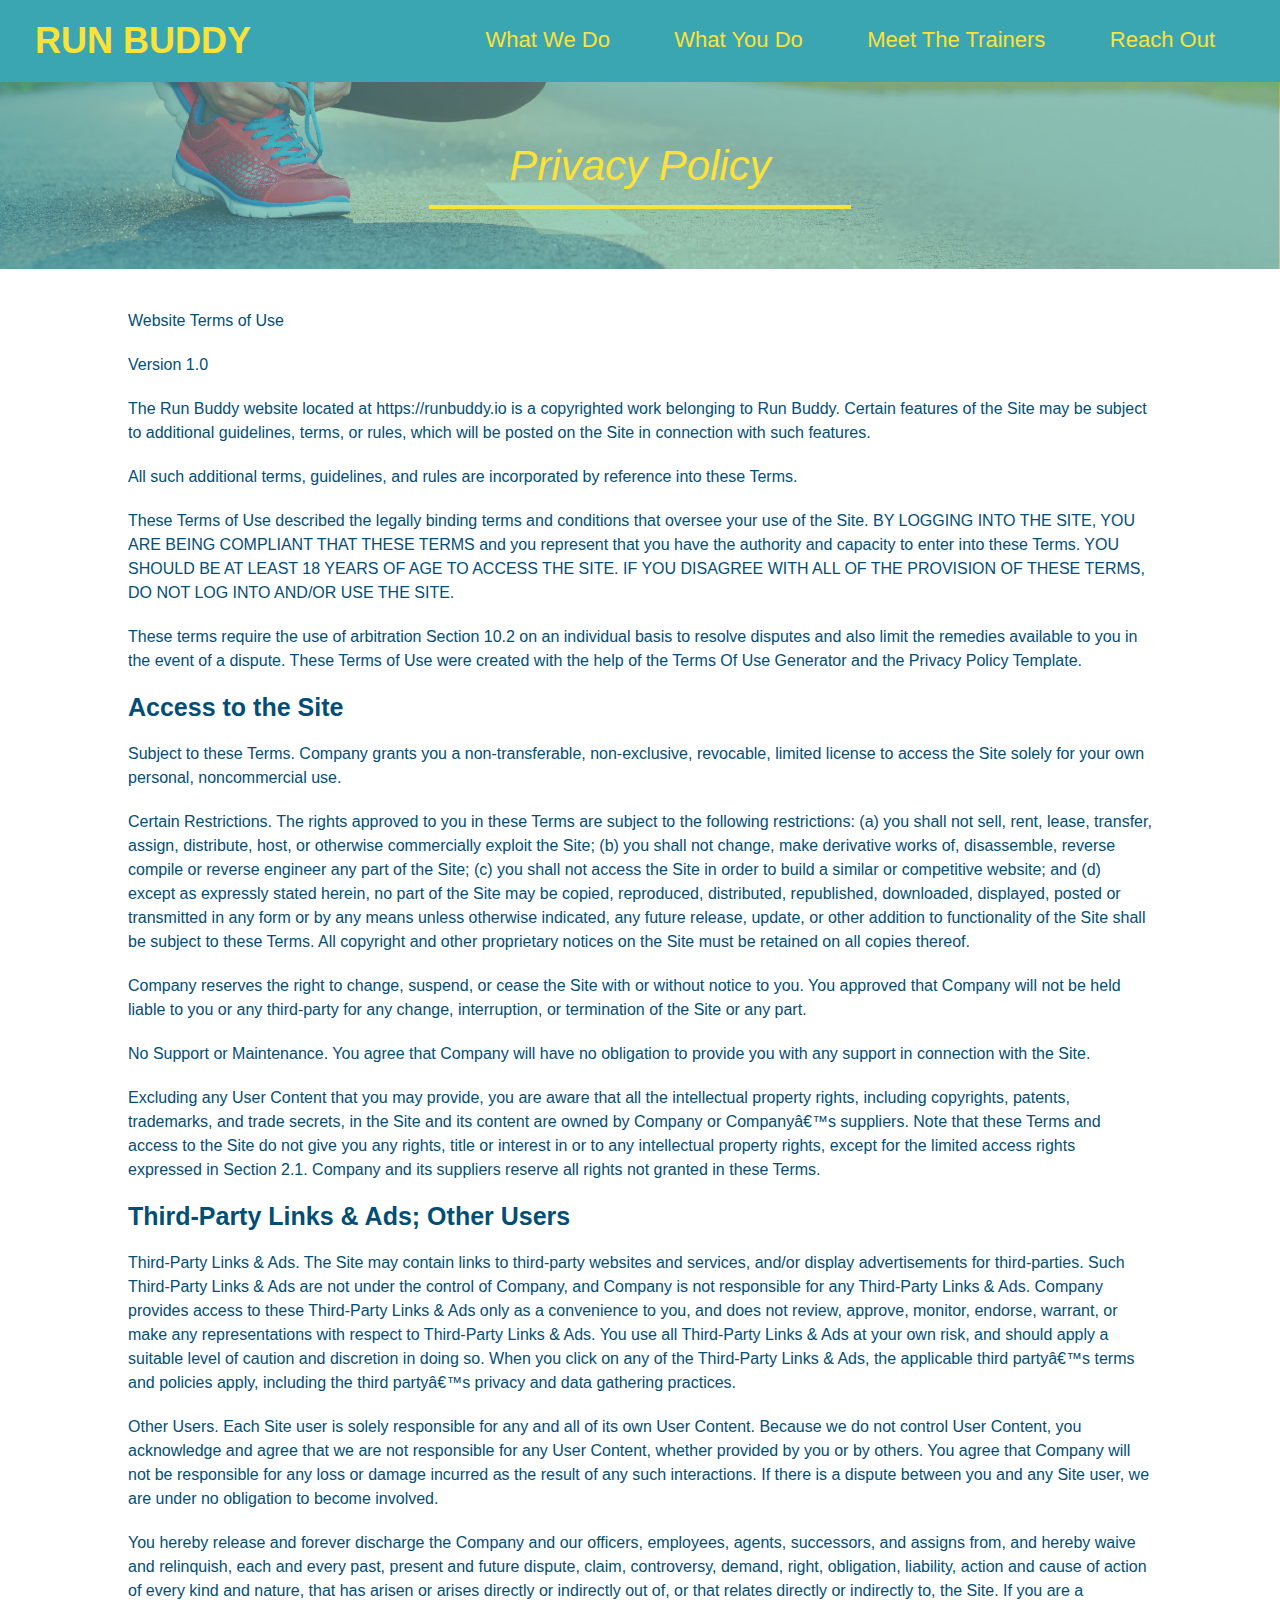
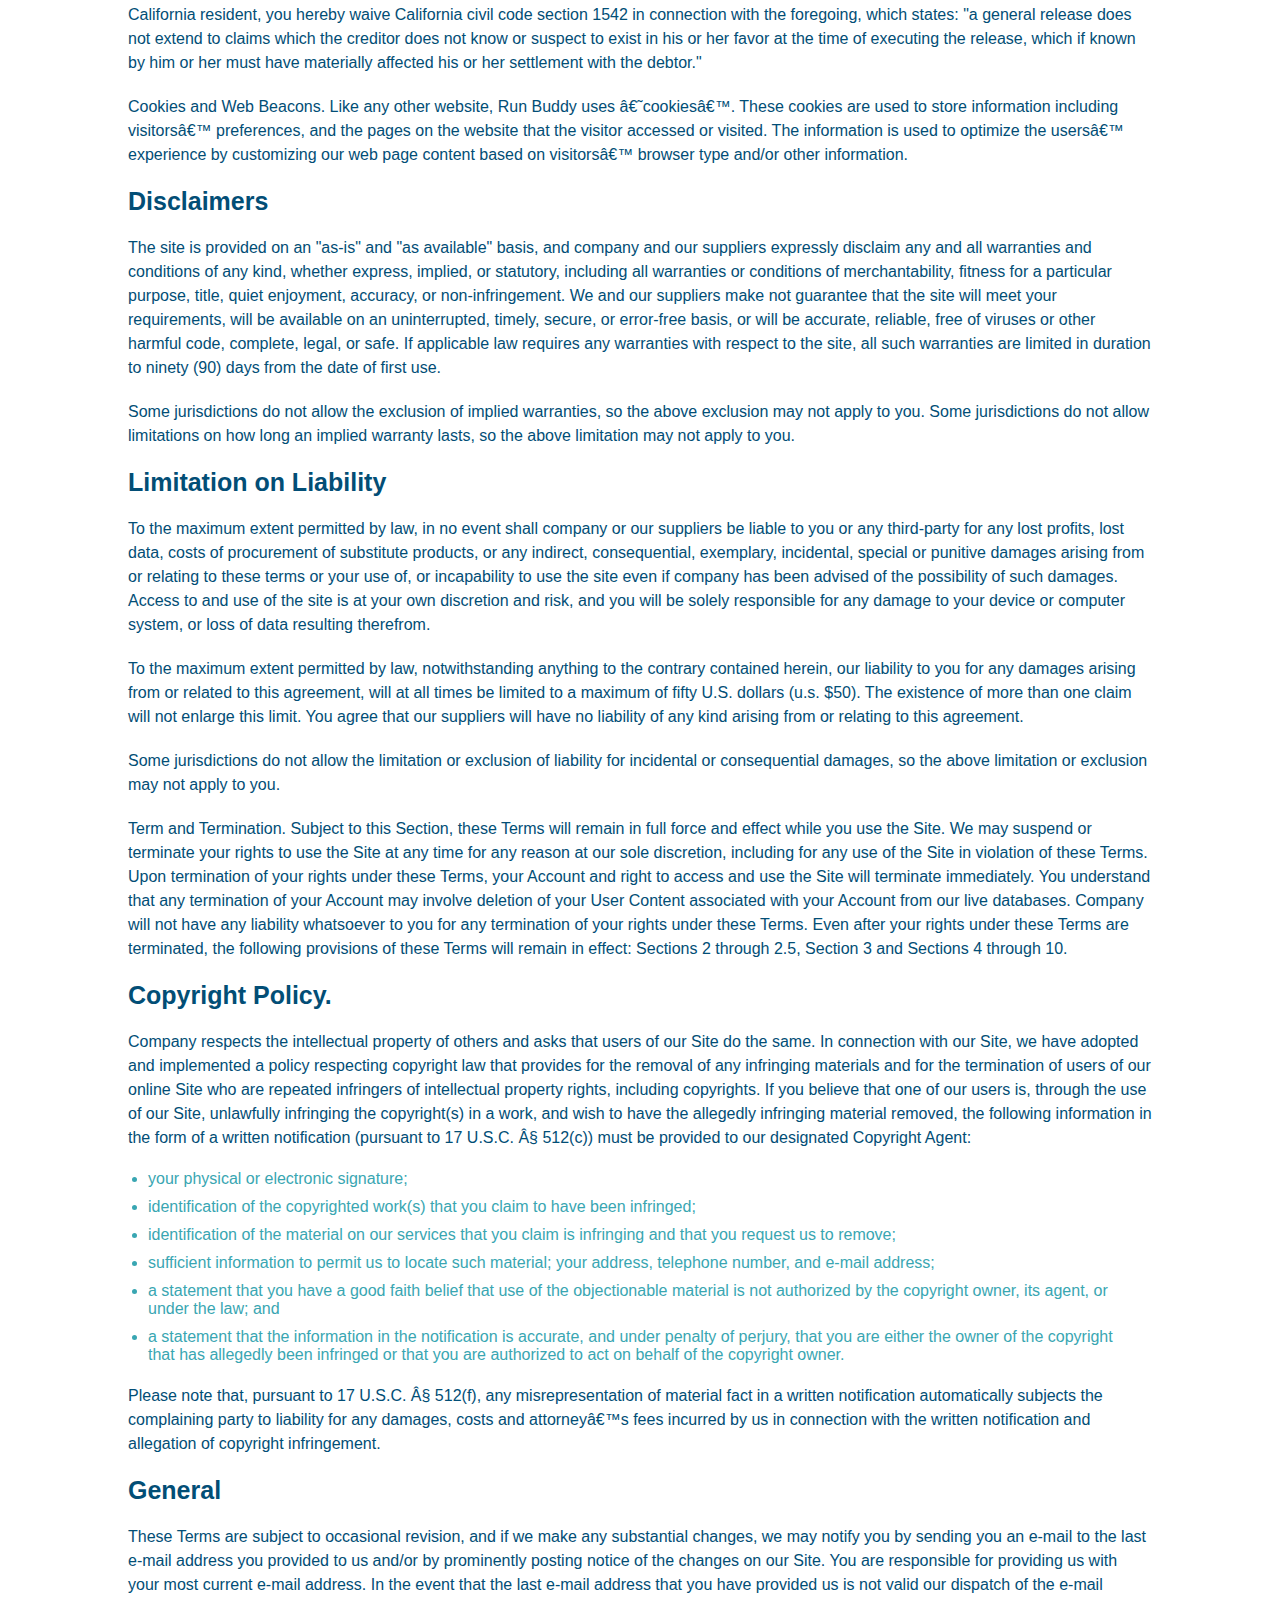
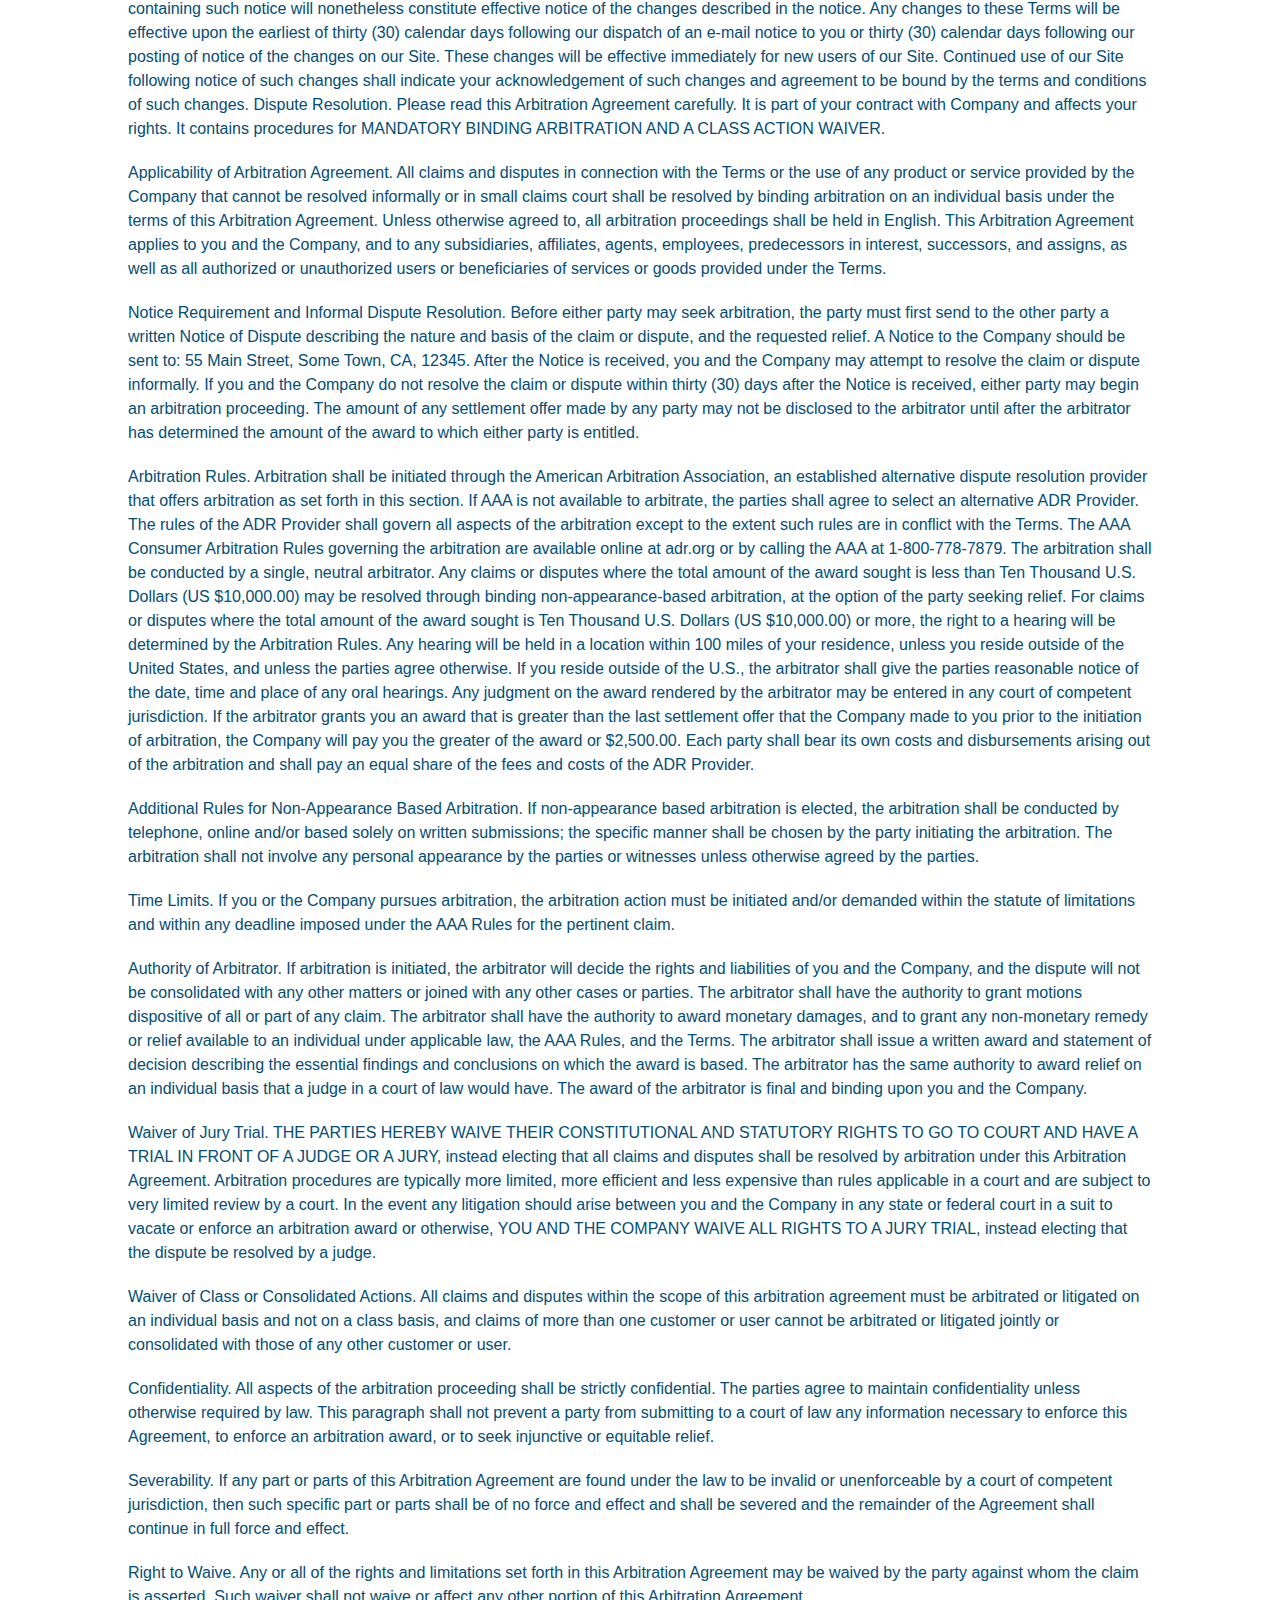
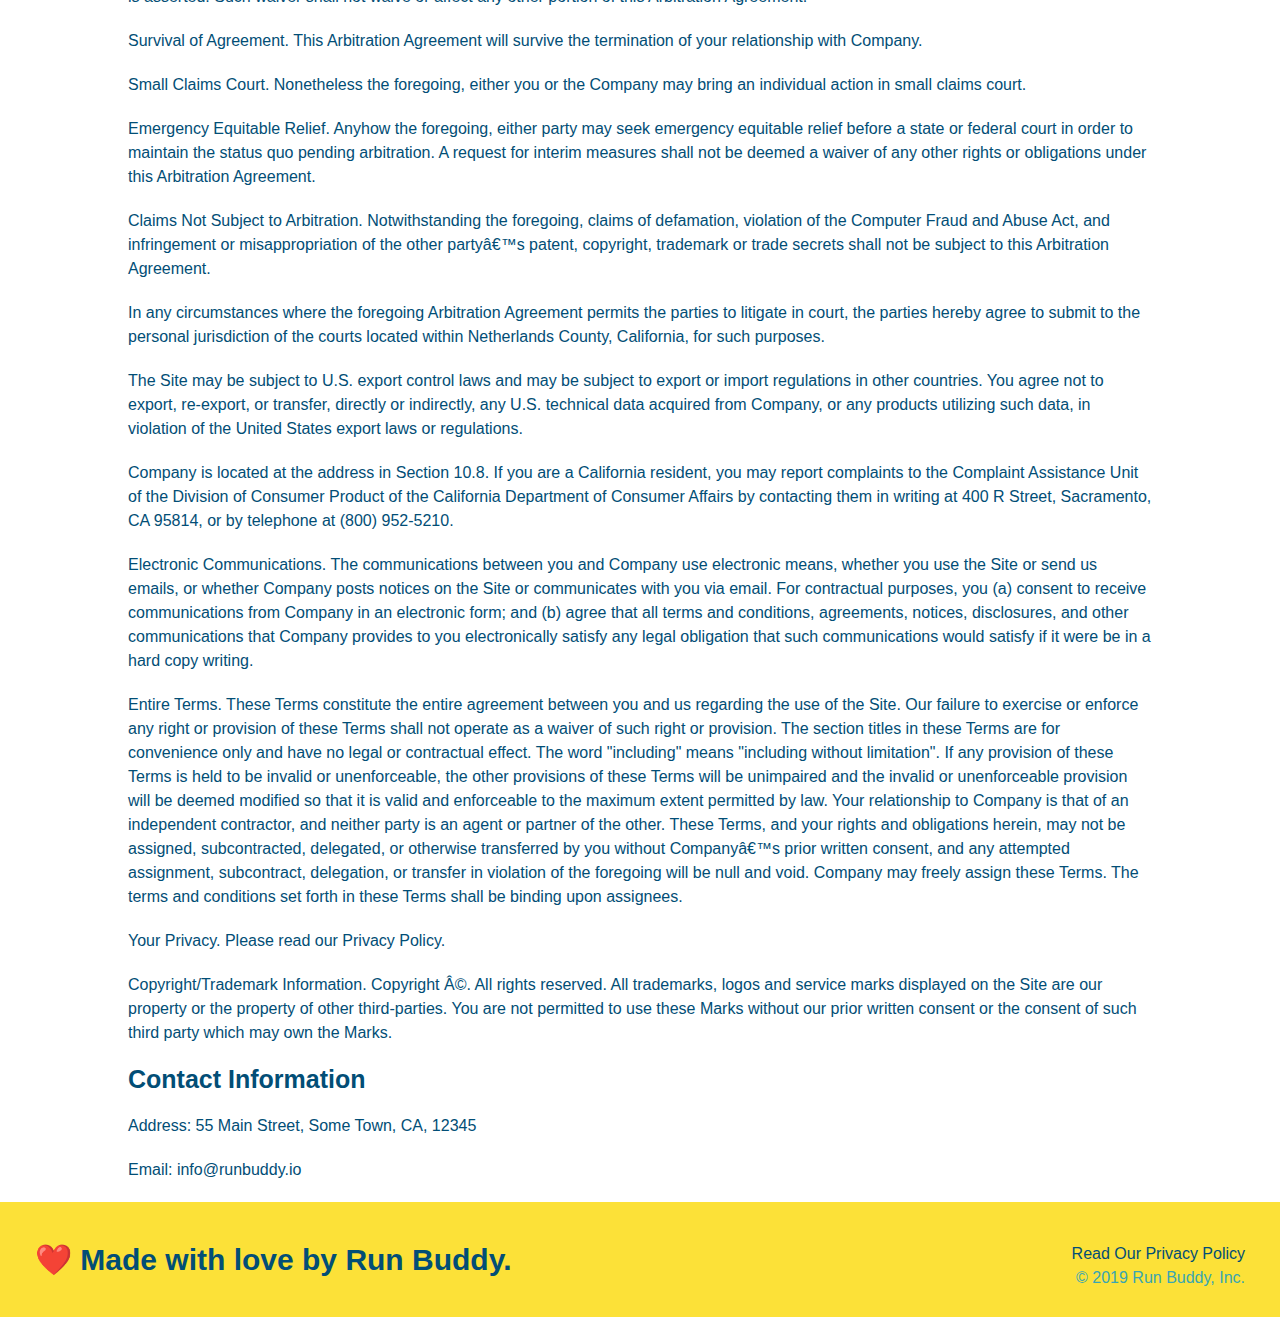
==== privacy-policy.html @ 80a79334 "privacy policy" ====
<html>
    <head>
        <meta charset="UTF-8"/>
        <title>Privacy Policy - Run Buddy</title>
        <link rel="stylesheet" href="./assets/css/style.css"/>
        <link rel="stylesheet" href="./assets/css/secondary-styles.css"/>
    </head>
    <body>
        <header>
            <h1>
                <a href="/">RUN BUDDY</a>
            </h1>
            <nav>
                <!-- unordered list element-->
                <ul>
                    <!-- list item element -->
                    <li>
                        <!-- anchor element -->
                        <a href="./index.html#what-we-do">What We Do</a>
                    </li>
                    <li>
                        <a href="./index.html#what-you-do">What You Do</a>
                    </li>
                    <li>
                        <a href="./index.html#meet-the-trainers">Meet The Trainers</a>
                    </li>
                    <li>
                        <a href="./index.html#reach-out">Reach Out</a>
                    </li>
                </ul>
            </nav>
        </header>
        <section class="hero">
            <h2 class="page-title">
                Privacy Policy
            </h2>
        </section>
        <article class="secondary-content">
              <p>
                Website Terms of Use
              </p>
        
              <p>
                Version 1.0
              </p>
        
              <p>
                The Run Buddy website located at https://runbuddy.io is a copyrighted work belonging to Run Buddy. Certain
                features of the Site may be subject to additional guidelines, terms, or rules, which will be posted on the Site
                in connection with such features.
              </p>
        
              <p>
                All such additional terms, guidelines, and rules are incorporated by reference into these Terms.
              </p>
        
              <p>
                These Terms of Use described the legally binding terms and conditions that oversee your use of the Site. BY
                LOGGING INTO THE SITE, YOU ARE BEING COMPLIANT THAT THESE TERMS and you represent that you have the authority
                and capacity to enter into these Terms. YOU SHOULD BE AT LEAST 18 YEARS OF AGE TO ACCESS THE SITE. IF YOU
                DISAGREE WITH ALL OF THE PROVISION OF THESE TERMS, DO NOT LOG INTO AND/OR USE THE SITE.
              </p>
        
              <p>
                These terms require the use of arbitration Section 10.2 on an individual basis to resolve disputes and also
                limit the remedies available to you in the event of a dispute. These Terms of Use were created with the help of
                the Terms Of Use Generator and the Privacy Policy Template.
              </p>
        
              <h3>
                Access to the Site
              </h3>
        
              <p>
                Subject to these Terms. Company grants you a non-transferable, non-exclusive, revocable, limited license to
                access the Site solely for your own personal, noncommercial use.
              </p>
        
              <p>
                Certain Restrictions. The rights approved to you in these Terms are subject to the following restrictions: (a)
                you shall not sell, rent, lease, transfer, assign, distribute, host, or otherwise commercially exploit the Site;
                (b) you shall not change, make derivative works of, disassemble, reverse compile or reverse engineer any part of
                the Site; (c) you shall not access the Site in order to build a similar or competitive website; and (d) except
                as expressly stated herein, no part of the Site may be copied, reproduced, distributed, republished, downloaded,
                displayed, posted or transmitted in any form or by any means unless otherwise indicated, any future release,
                update, or other addition to functionality of the Site shall be subject to these Terms. All copyright and other
                proprietary notices on the Site must be retained on all copies thereof.
              </p>
        
              <p>
                Company reserves the right to change, suspend, or cease the Site with or without notice to you. You approved
                that Company will not be held liable to you or any third-party for any change, interruption, or termination of
                the Site or any part.
              </p>
        
              <p>
                No Support or Maintenance. You agree that Company will have no obligation to provide you with any support in
                connection with the Site.
              </p>
        
              <p>
                Excluding any User Content that you may provide, you are aware that all the intellectual property rights,
                including copyrights, patents, trademarks, and trade secrets, in the Site and its content are owned by Company
                or Companyâ€™s suppliers. Note that these Terms and access to the Site do not give you any rights, title or
                interest in or to any intellectual property rights, except for the limited access rights expressed in Section
                2.1. Company and its suppliers reserve all rights not granted in these Terms.
              </p>
        
              <h3>
                Third-Party Links & Ads; Other Users
              </h3>
        
              <p>
                Third-Party Links & Ads. The Site may contain links to third-party websites and services, and/or display
                advertisements for third-parties. Such Third-Party Links & Ads are not under the control of Company, and Company
                is not responsible for any Third-Party Links & Ads. Company provides access to these Third-Party Links & Ads
                only as a convenience to you, and does not review, approve, monitor, endorse, warrant, or make any
                representations with respect to Third-Party Links & Ads. You use all Third-Party Links & Ads at your own risk,
                and should apply a suitable level of caution and discretion in doing so. When you click on any of the
                Third-Party Links & Ads, the applicable third partyâ€™s terms and policies apply, including the third partyâ€™s
                privacy and data gathering practices.
              </p>
        
              <p>
                Other Users. Each Site user is solely responsible for any and all of its own User Content. Because we do not
                control User Content, you acknowledge and agree that we are not responsible for any User Content, whether
                provided by you or by others. You agree that Company will not be responsible for any loss or damage incurred as
                the result of any such interactions. If there is a dispute between you and any Site user, we are under no
                obligation to become involved.
              </p>
        
              <p>
                You hereby release and forever discharge the Company and our officers, employees, agents, successors, and
                assigns from, and hereby waive and relinquish, each and every past, present and future dispute, claim,
                controversy, demand, right, obligation, liability, action and cause of action of every kind and nature, that has
                arisen or arises directly or indirectly out of, or that relates directly or indirectly to, the Site. If you are
                a California resident, you hereby waive California civil code section 1542 in connection with the foregoing,
                which states: "a general release does not extend to claims which the creditor does not know or suspect to exist
                in his or her favor at the time of executing the release, which if known by him or her must have materially
                affected his or her settlement with the debtor."
              </p>
        
              <p>
                Cookies and Web Beacons. Like any other website, Run Buddy uses â€˜cookiesâ€™. These cookies are used to store
                information including visitorsâ€™ preferences, and the pages on the website that the visitor accessed or visited.
                The information is used to optimize the usersâ€™ experience by customizing our web page content based on visitorsâ€™
                browser type and/or other information.
              </p>
        
              <h3>
                Disclaimers
              </h3>
        
              <p>
                The site is provided on an "as-is" and "as available" basis, and company and our suppliers expressly disclaim
                any and all warranties and conditions of any kind, whether express, implied, or statutory, including all
                warranties or conditions of merchantability, fitness for a particular purpose, title, quiet enjoyment, accuracy,
                or non-infringement. We and our suppliers make not guarantee that the site will meet your requirements, will be
                available on an uninterrupted, timely, secure, or error-free basis, or will be accurate, reliable, free of
                viruses or other harmful code, complete, legal, or safe. If applicable law requires any warranties with respect
                to the site, all such warranties are limited in duration to ninety (90) days from the date of first use.
              </p>
        
              <p>
                Some jurisdictions do not allow the exclusion of implied warranties, so the above exclusion may not apply to
                you. Some jurisdictions do not allow limitations on how long an implied warranty lasts, so the above limitation
                may not apply to you.
              </p>
        
              <h3>
                Limitation on Liability
              </h3>
        
              <p>
                To the maximum extent permitted by law, in no event shall company or our suppliers be liable to you or any
                third-party for any lost profits, lost data, costs of procurement of substitute products, or any indirect,
                consequential, exemplary, incidental, special or punitive damages arising from or relating to these terms or
                your use of, or incapability to use the site even if company has been advised of the possibility of such
                damages. Access to and use of the site is at your own discretion and risk, and you will be solely responsible
                for any damage to your device or computer system, or loss of data resulting therefrom.
              </p>
        
              <p>
                To the maximum extent permitted by law, notwithstanding anything to the contrary contained herein, our liability
                to you for any damages arising from or related to this agreement, will at all times be limited to a maximum of
                fifty U.S. dollars (u.s. $50). The existence of more than one claim will not enlarge this limit. You agree that
                our suppliers will have no liability of any kind arising from or relating to this agreement.
              </p>
        
              <p>
                Some jurisdictions do not allow the limitation or exclusion of liability for incidental or consequential
                damages, so the above limitation or exclusion may not apply to you.
              </p>
        
              <p>
                Term and Termination. Subject to this Section, these Terms will remain in full force and effect while you use
                the Site. We may suspend or terminate your rights to use the Site at any time for any reason at our sole
                discretion, including for any use of the Site in violation of these Terms. Upon termination of your rights under
                these Terms, your Account and right to access and use the Site will terminate immediately. You understand that
                any termination of your Account may involve deletion of your User Content associated with your Account from our
                live databases. Company will not have any liability whatsoever to you for any termination of your rights under
                these Terms. Even after your rights under these Terms are terminated, the following provisions of these Terms
                will remain in effect: Sections 2 through 2.5, Section 3 and Sections 4 through 10.
              </p>
        
              <h3>
                Copyright Policy.
              </h3>
        
              <p>
                Company respects the intellectual property of others and asks that users of our Site do the same. In connection
                with our Site, we have adopted and implemented a policy respecting copyright law that provides for the removal
                of any infringing materials and for the termination of users of our online Site who are repeated infringers of
                intellectual property rights, including copyrights. If you believe that one of our users is, through the use of
                our Site, unlawfully infringing the copyright(s) in a work, and wish to have the allegedly infringing material
                removed, the following information in the form of a written notification (pursuant to 17 U.S.C. Â§ 512(c)) must
                be provided to our designated Copyright Agent:
              </p>
        
              <ul>
                <li>
                  your physical or electronic signature;
                </li>
                <li>
                  identification of the copyrighted work(s) that you claim to have been infringed;
                </li>
                <li>
                  identification of the material on our services that you claim is infringing and that you request us to remove;
                </li>
                <li>
                  sufficient information to permit us to locate such material; your address, telephone number, and e-mail
                  address;
                </li>
                <li>
                  a statement that you have a good faith belief that use of the objectionable material is not authorized by the
                  copyright owner, its agent, or under the law; and
                </li>
                <li>
                  a statement that the information in the notification is accurate, and under penalty of perjury, that you are
                  either the owner of the copyright that has allegedly been infringed or that you are authorized to act on
                  behalf of the copyright owner.
                </li>
              </ul>
        
              <p>
                Please note that, pursuant to 17 U.S.C. Â§ 512(f), any misrepresentation of material fact in a written
                notification automatically subjects the complaining party to liability for any damages, costs and attorneyâ€™s
                fees incurred by us in connection with the written notification and allegation of copyright infringement.
              </p>
        
              <h3>
                General
              </h3>
        
              <p>
                These Terms are subject to occasional revision, and if we make any substantial changes, we may notify you by
                sending you an e-mail to the last e-mail address you provided to us and/or by prominently posting notice of the
                changes on our Site. You are responsible for providing us with your most current e-mail address. In the event
                that the last e-mail address that you have provided us is not valid our dispatch of the e-mail containing such
                notice will nonetheless constitute effective notice of the changes described in the notice. Any changes to these
                Terms will be effective upon the earliest of thirty (30) calendar days following our dispatch of an e-mail
                notice to you or thirty (30) calendar days following our posting of notice of the changes on our Site. These
                changes will be effective immediately for new users of our Site. Continued use of our Site following notice of
                such changes shall indicate your acknowledgement of such changes and agreement to be bound by the terms and
                conditions of such changes. Dispute Resolution. Please read this Arbitration Agreement carefully. It is part of
                your contract with Company and affects your rights. It contains procedures for MANDATORY BINDING ARBITRATION AND
                A CLASS ACTION WAIVER.
              </p>
        
              <p>
                Applicability of Arbitration Agreement. All claims and disputes in connection with the Terms or the use of any
                product or service provided by the Company that cannot be resolved informally or in small claims court shall be
                resolved by binding arbitration on an individual basis under the terms of this Arbitration Agreement. Unless
                otherwise agreed to, all arbitration proceedings shall be held in English. This Arbitration Agreement applies to
                you and the Company, and to any subsidiaries, affiliates, agents, employees, predecessors in interest,
                successors, and assigns, as well as all authorized or unauthorized users or beneficiaries of services or goods
                provided under the Terms.
              </p>
        
              <p>
                Notice Requirement and Informal Dispute Resolution. Before either party may seek arbitration, the party must
                first send to the other party a written Notice of Dispute describing the nature and basis of the claim or
                dispute, and the requested relief. A Notice to the Company should be sent to: 55 Main Street, Some Town, CA,
                12345. After the Notice is received, you and the Company may attempt to resolve the claim or dispute informally.
                If you and the Company do not resolve the claim or dispute within thirty (30) days after the Notice is received,
                either party may begin an arbitration proceeding. The amount of any settlement offer made by any party may not
                be disclosed to the arbitrator until after the arbitrator has determined the amount of the award to which either
                party is entitled.
              </p>
        
              <p>
                Arbitration Rules. Arbitration shall be initiated through the American Arbitration Association, an established
                alternative dispute resolution provider that offers arbitration as set forth in this section. If AAA is not
                available to arbitrate, the parties shall agree to select an alternative ADR Provider. The rules of the ADR
                Provider shall govern all aspects of the arbitration except to the extent such rules are in conflict with the
                Terms. The AAA Consumer Arbitration Rules governing the arbitration are available online at adr.org or by
                calling the AAA at 1-800-778-7879. The arbitration shall be conducted by a single, neutral arbitrator. Any
                claims or disputes where the total amount of the award sought is less than Ten Thousand U.S. Dollars (US
                $10,000.00) may be resolved through binding non-appearance-based arbitration, at the option of the party seeking
                relief. For claims or disputes where the total amount of the award sought is Ten Thousand U.S. Dollars (US
                $10,000.00) or more, the right to a hearing will be determined by the Arbitration Rules. Any hearing will be
                held in a location within 100 miles of your residence, unless you reside outside of the United States, and
                unless the parties agree otherwise. If you reside outside of the U.S., the arbitrator shall give the parties
                reasonable notice of the date, time and place of any oral hearings. Any judgment on the award rendered by the
                arbitrator may be entered in any court of competent jurisdiction. If the arbitrator grants you an award that is
                greater than the last settlement offer that the Company made to you prior to the initiation of arbitration, the
                Company will pay you the greater of the award or $2,500.00. Each party shall bear its own costs and
                disbursements arising out of the arbitration and shall pay an equal share of the fees and costs of the ADR
                Provider.
              </p>
        
              <p>
                Additional Rules for Non-Appearance Based Arbitration. If non-appearance based arbitration is elected, the
                arbitration shall be conducted by telephone, online and/or based solely on written submissions; the specific
                manner shall be chosen by the party initiating the arbitration. The arbitration shall not involve any personal
                appearance by the parties or witnesses unless otherwise agreed by the parties.
              </p>
        
              <p>
                Time Limits. If you or the Company pursues arbitration, the arbitration action must be initiated and/or demanded
                within the statute of limitations and within any deadline imposed under the AAA Rules for the pertinent claim.
              </p>
        
              <p>
                Authority of Arbitrator. If arbitration is initiated, the arbitrator will decide the rights and liabilities of
                you and the Company, and the dispute will not be consolidated with any other matters or joined with any other
                cases or parties. The arbitrator shall have the authority to grant motions dispositive of all or part of any
                claim. The arbitrator shall have the authority to award monetary damages, and to grant any non-monetary remedy
                or relief available to an individual under applicable law, the AAA Rules, and the Terms. The arbitrator shall
                issue a written award and statement of decision describing the essential findings and conclusions on which the
                award is based. The arbitrator has the same authority to award relief on an individual basis that a judge in a
                court of law would have. The award of the arbitrator is final and binding upon you and the Company.
              </p>
        
              <p>
                Waiver of Jury Trial. THE PARTIES HEREBY WAIVE THEIR CONSTITUTIONAL AND STATUTORY RIGHTS TO GO TO COURT AND HAVE
                A TRIAL IN FRONT OF A JUDGE OR A JURY, instead electing that all claims and disputes shall be resolved by
                arbitration under this Arbitration Agreement. Arbitration procedures are typically more limited, more efficient
                and less expensive than rules applicable in a court and are subject to very limited review by a court. In the
                event any litigation should arise between you and the Company in any state or federal court in a suit to vacate
                or enforce an arbitration award or otherwise, YOU AND THE COMPANY WAIVE ALL RIGHTS TO A JURY TRIAL, instead
                electing that the dispute be resolved by a judge.
              </p>
        
              <p>
                Waiver of Class or Consolidated Actions. All claims and disputes within the scope of this arbitration agreement
                must be arbitrated or litigated on an individual basis and not on a class basis, and claims of more than one
                customer or user cannot be arbitrated or litigated jointly or consolidated with those of any other customer or
                user.
              </p>
        
              <p>
                Confidentiality. All aspects of the arbitration proceeding shall be strictly confidential. The parties agree to
                maintain confidentiality unless otherwise required by law. This paragraph shall not prevent a party from
                submitting to a court of law any information necessary to enforce this Agreement, to enforce an arbitration
                award, or to seek injunctive or equitable relief.
              </p>
        
              <p>
                Severability. If any part or parts of this Arbitration Agreement are found under the law to be invalid or
                unenforceable by a court of competent jurisdiction, then such specific part or parts shall be of no force and
                effect and shall be severed and the remainder of the Agreement shall continue in full force and effect.
              </p>
        
              <p>
                Right to Waive. Any or all of the rights and limitations set forth in this Arbitration Agreement may be waived
                by the party against whom the claim is asserted. Such waiver shall not waive or affect any other portion of this
                Arbitration Agreement.
              </p>
        
              <p>
                Survival of Agreement. This Arbitration Agreement will survive the termination of your relationship with
                Company.
              </p>
        
              <p>
                Small Claims Court. Nonetheless the foregoing, either you or the Company may bring an individual action in small
                claims court.
              </p>
        
              <p>
                Emergency Equitable Relief. Anyhow the foregoing, either party may seek emergency equitable relief before a
                state or federal court in order to maintain the status quo pending arbitration. A request for interim measures
                shall not be deemed a waiver of any other rights or obligations under this Arbitration Agreement.
              </p>
        
              <p>
                Claims Not Subject to Arbitration. Notwithstanding the foregoing, claims of defamation, violation of the
                Computer Fraud and Abuse Act, and infringement or misappropriation of the other partyâ€™s patent, copyright,
                trademark or trade secrets shall not be subject to this Arbitration Agreement.
              </p>
        
              <p>
                In any circumstances where the foregoing Arbitration Agreement permits the parties to litigate in court, the
                parties hereby agree to submit to the personal jurisdiction of the courts located within Netherlands County,
                California, for such purposes.
              </p>
        
              <p>
                The Site may be subject to U.S. export control laws and may be subject to export or import regulations in other
                countries. You agree not to export, re-export, or transfer, directly or indirectly, any U.S. technical data
                acquired from Company, or any products utilizing such data, in violation of the United States export laws or
                regulations.
              </p>
        
              <p>
                Company is located at the address in Section 10.8. If you are a California resident, you may report complaints
                to the Complaint Assistance Unit of the Division of Consumer Product of the California Department of Consumer
                Affairs by contacting them in writing at 400 R Street, Sacramento, CA 95814, or by telephone at (800) 952-5210.
              </p>
        
              <p>
                Electronic Communications. The communications between you and Company use electronic means, whether you use the
                Site or send us emails, or whether Company posts notices on the Site or communicates with you via email. For
                contractual purposes, you (a) consent to receive communications from Company in an electronic form; and (b)
                agree that all terms and conditions, agreements, notices, disclosures, and other communications that Company
                provides to you electronically satisfy any legal obligation that such communications would satisfy if it were be
                in a hard copy writing.
              </p>
        
              <p>
                Entire Terms. These Terms constitute the entire agreement between you and us regarding the use of the Site. Our
                failure to exercise or enforce any right or provision of these Terms shall not operate as a waiver of such right
                or provision. The section titles in these Terms are for convenience only and have no legal or contractual
                effect. The word "including" means "including without limitation". If any provision of these Terms is held to be
                invalid or unenforceable, the other provisions of these Terms will be unimpaired and the invalid or
                unenforceable provision will be deemed modified so that it is valid and enforceable to the maximum extent
                permitted by law. Your relationship to Company is that of an independent contractor, and neither party is an
                agent or partner of the other. These Terms, and your rights and obligations herein, may not be assigned,
                subcontracted, delegated, or otherwise transferred by you without Companyâ€™s prior written consent, and any
                attempted assignment, subcontract, delegation, or transfer in violation of the foregoing will be null and void.
                Company may freely assign these Terms. The terms and conditions set forth in these Terms shall be binding upon
                assignees.
              </p>
        
              <p>
                Your Privacy. Please read our Privacy Policy.
              </p>
        
              <p>
                Copyright/Trademark Information. Copyright Â©. All rights reserved. All trademarks, logos and service marks
                displayed on the Site are our property or the property of other third-parties. You are not permitted to use
                these Marks without our prior written consent or the consent of such third party which may own the Marks.
              </p>
        
              <h3>
                Contact Information
              </h3>
        
              <p>
                Address: 55 Main Street, Some Town, CA, 12345
              </p>
        
              <p>
                Email: info@runbuddy.io
              </p>
        </article>
        <footer>
            <h2>❤️ Made with love by Run Buddy.</h2>
            <div>
                <a>Read Our Privacy Policy</a><br />
                &copy; 2019 Run Buddy, Inc. 
            </div>
        </footer>
    </body>
</html>
---- assets/css/style.css ----
* {
    margin: 0;
    padding: 0;
    box-sizing: border-box;
}

body {
    color: #39a6b2;
    font-family: Helvetica, Arial, sans-serif;
}

header {
    padding: 20px 35px;
    background-color:#39a6b2;
}

header h1 {
    font-weight: bold;
    font-size: 36px;
    color: #fce138;
    margin: 0;
    display: inline;
}

header a {
    color: #fce138;
    text-decoration: none;
}

header nav {
    float: right;
    margin: 7px 0;
}

header nav ul li {
    display: inline;
}

header nav ul li a {
    margin: 0 30px;
    font-weight: lighter;
    font-size: 22px;
}

footer {
    background: #fce138;
    width: 100%;
    padding: 40px 35px;
}

footer h2 {
    display: inline;
    color: #024e76;
    font-size: 30px;
    margin: 0;
}

footer div {
    float: right;
    line-height: 1.5;
    text-align: right;
}

footer a {
    color: #024e76;
}

section {
    padding: 60px;
}

.hero {
    background-image: url("../images/hero-bg.jpeg");
    height: 600px;
    background-size: cover;
    background-position: center;
    position: relative;
}

.hero-form {
    color: #024e76;
    background-color: #fce138;
    padding: 20px;
    width: 500px;
    border: 3px solid #024e76;
    position: absolute;
    bottom: 120px;
    right: 140px;
}

.hero-form h3 {
    margin: 0;
    font-size: 24px;
}

.hero-form p {
    margin: 5px 0 15px 0;
}

.form-input {
    font-size: 16px;
    border: 1px solid #024e76;
    display: block;
    padding: 7px 15px;
    color: #024e76;
    width: 100%;
    margin-bottom: 15px;
}

.hero-form label {
    margin: 0 5px;
}

.hero-form button {
    color: #fce138;
    background-color: #024e76;
    padding: 10px 20px;
    border: none;
    font-size: 16px;
}

.intro {
    text-align: center;
}

.intro p {
    line-height: 1.7;
    color: #39a6b2;
    width: 80%;
    font-size: 20px;
    margin: 0 auto;
}

.steps {
    text-align: center;
    background: #fce138;
}

.section-title {
    font-size: 55px;
    color: #024e76;
    margin-bottom: 35px;
    padding: 0 100px 20px 100px;
    display: inline-block;
    border-bottom: 3px solid;
}

.primary-border {
    border-color: #fce138;
}

.secondary-border {
    border-color: #39a6b2;
}

.steps div {
    margin-bottom: 80px;
}

.steps img {
    width: 15%;
    margin: 10px 0;
}

.steps h3 {
    color: #024e76;
    font-size: 46px;
    margin-top: 10px;
}

.steps p {
    color: #39a6b2;
    font-size: 23px;
}

.steps span {
    font-size: 38px;
}

.trainers {
    text-align: center;
}

.trainer {
    width: 900px;
    margin: 0 auto 30px auto;
    background: #024e76;
    color: #fce138;
    overflow: auto;
}

.trainer img {
    width: 35%;
    float: left;
}

.trainer-bio {
    padding: 35px;
    float: left;
    width: 65%;
}

.text-left {
    text-align: left;
}

.text-right {
    text-align: right;
}

.trainer-bio h3 {
    font-size: 32px;
    margin-bottom: 8px;
}

.trainer-bio h4 {
    font-weight: lighter;
    font-size: 26px;
    margin-bottom: 25px;
}

.trainer-bio p {
    font-size: 17px;
    line-height: 1.3;
}

.contact {
    text-align: center;
    background: #024e76;
}

.contact h2 {
    color: #fce138;
}

.contact-info iframe {
    width: 400px;
    height: 400px;
}

.contact-info div {
    display: inline-block;
    width: 410px;
    vertical-align: top;
    text-align: left;
    margin: 30px 0 0 60px;
    color: white;
}

.contact-info h3 {
    color: #fce138;
    font-size: 32px;
}

.contact-info p, .contact-info address {
    margin: 20px 0;
    line-height: 1.5;
    font-size: 20px;
    font-style: normal;
}

.contact-info a {
    color: #fce138;
}
---- assets/css/secondary-styles.css ----
.hero {
    background-position: bottom;
    height: auto;
    text-align: center;
    margin-bottom: 40px;
}

.page-title {
    color: #fce138;
    display: inline-block;
    border-bottom: 4px solid #fce138; 
    padding: 0 80px 15px 80px;   
    font-weight: normal;
    font-size: 42px;
    font-style: italic;
}

.secondary-content {
    width: 80%;
    margin: 0 auto;
    color: #024e76;
}

.secondary-content h3 {
    font-size: 25px;
    margin: 20px 0 20px 0;
}

.secondary-content p {
    font-size: 16px;
    line-height: 1.5;
    margin: 20px 0 20px 0;
}

.secondary-content ul {
    margin: 15px 20px 15px 20px;
}

.secondary-content li {
    color: #39a6b2;
    margin: 10px 0 10px 0;
}
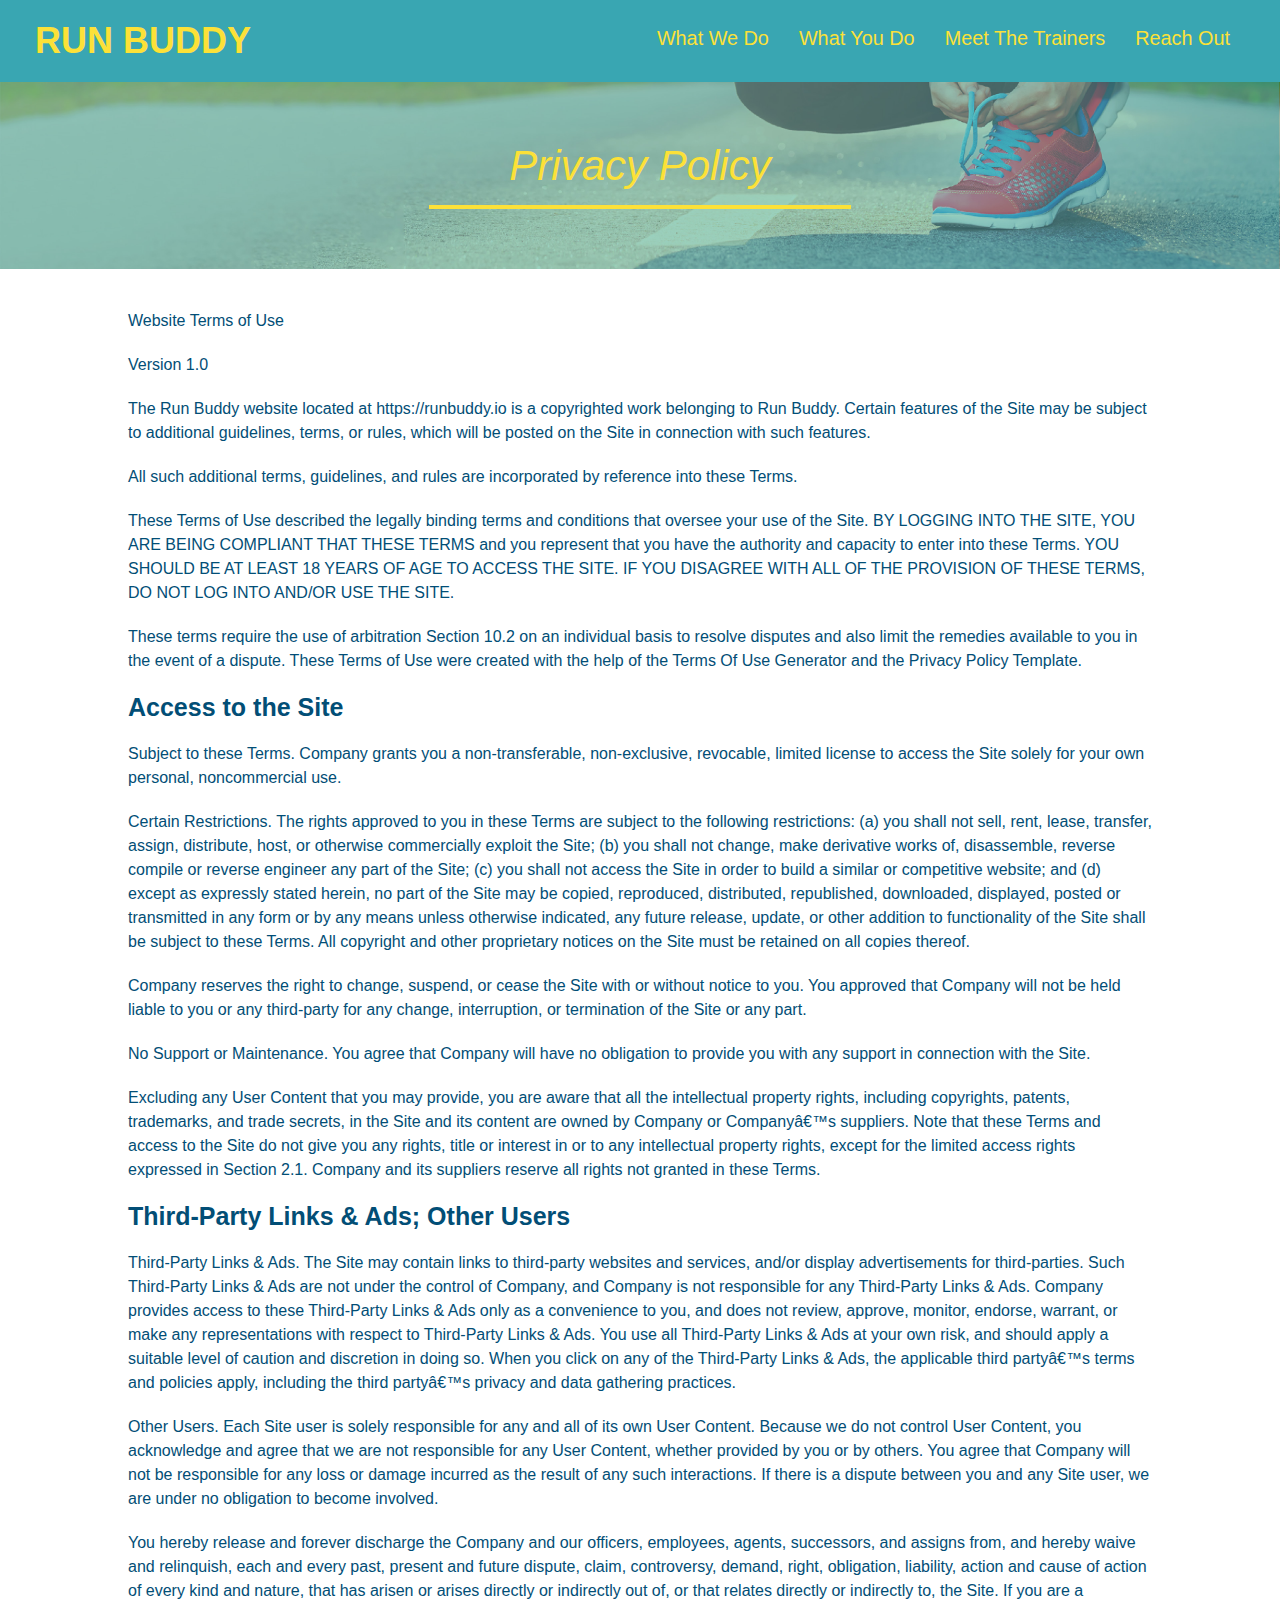
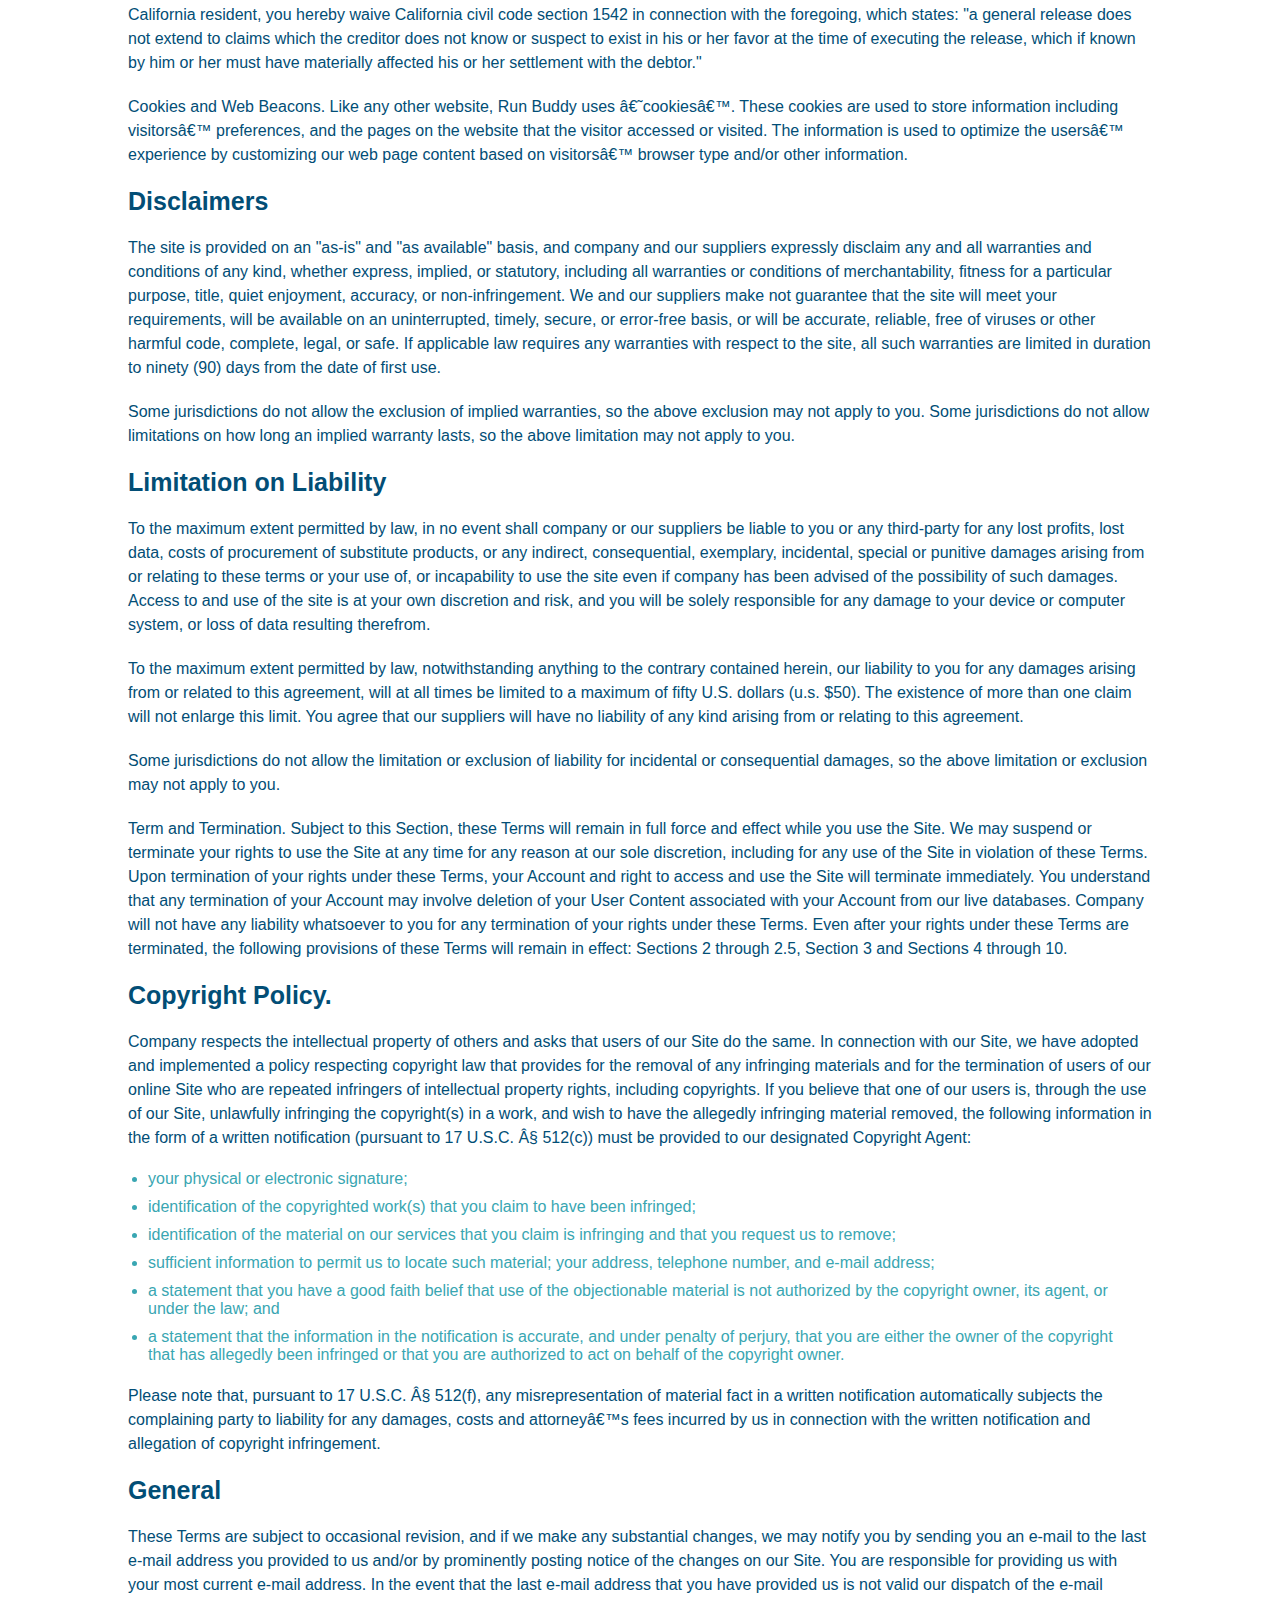
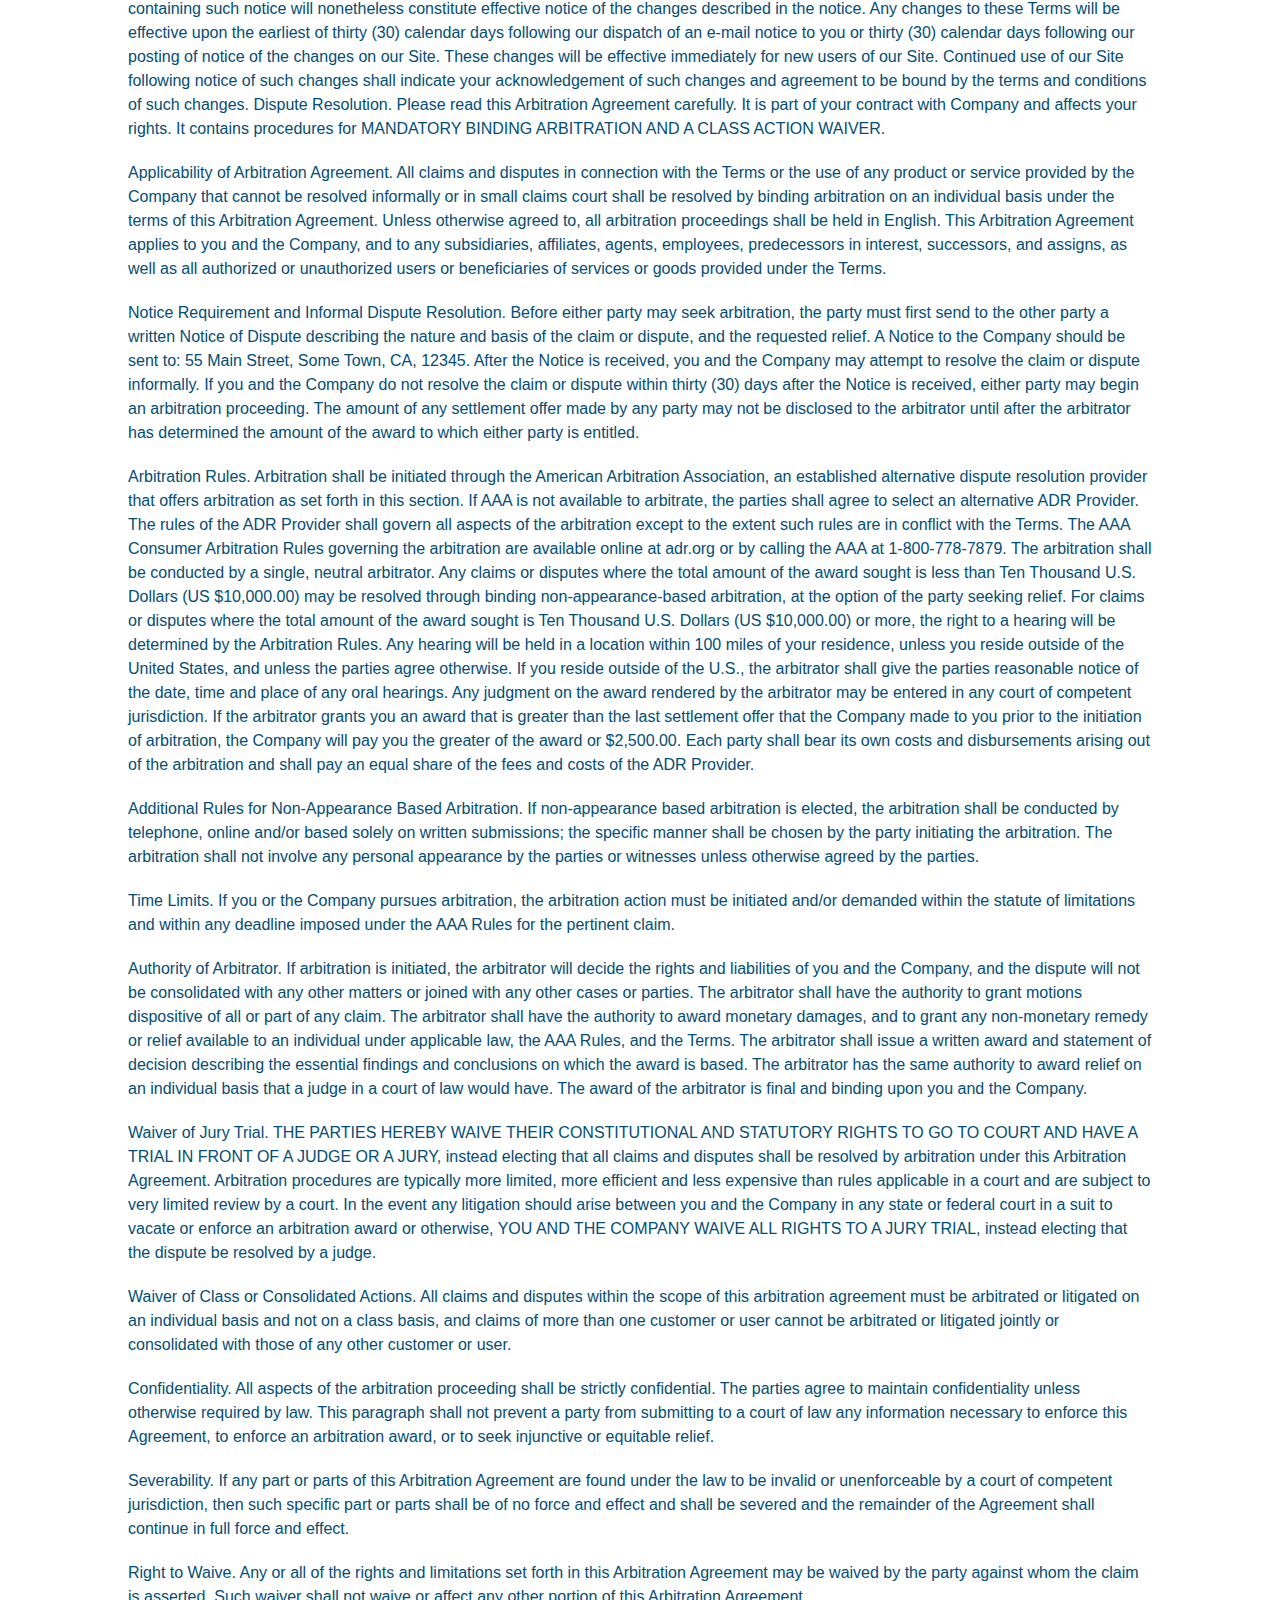
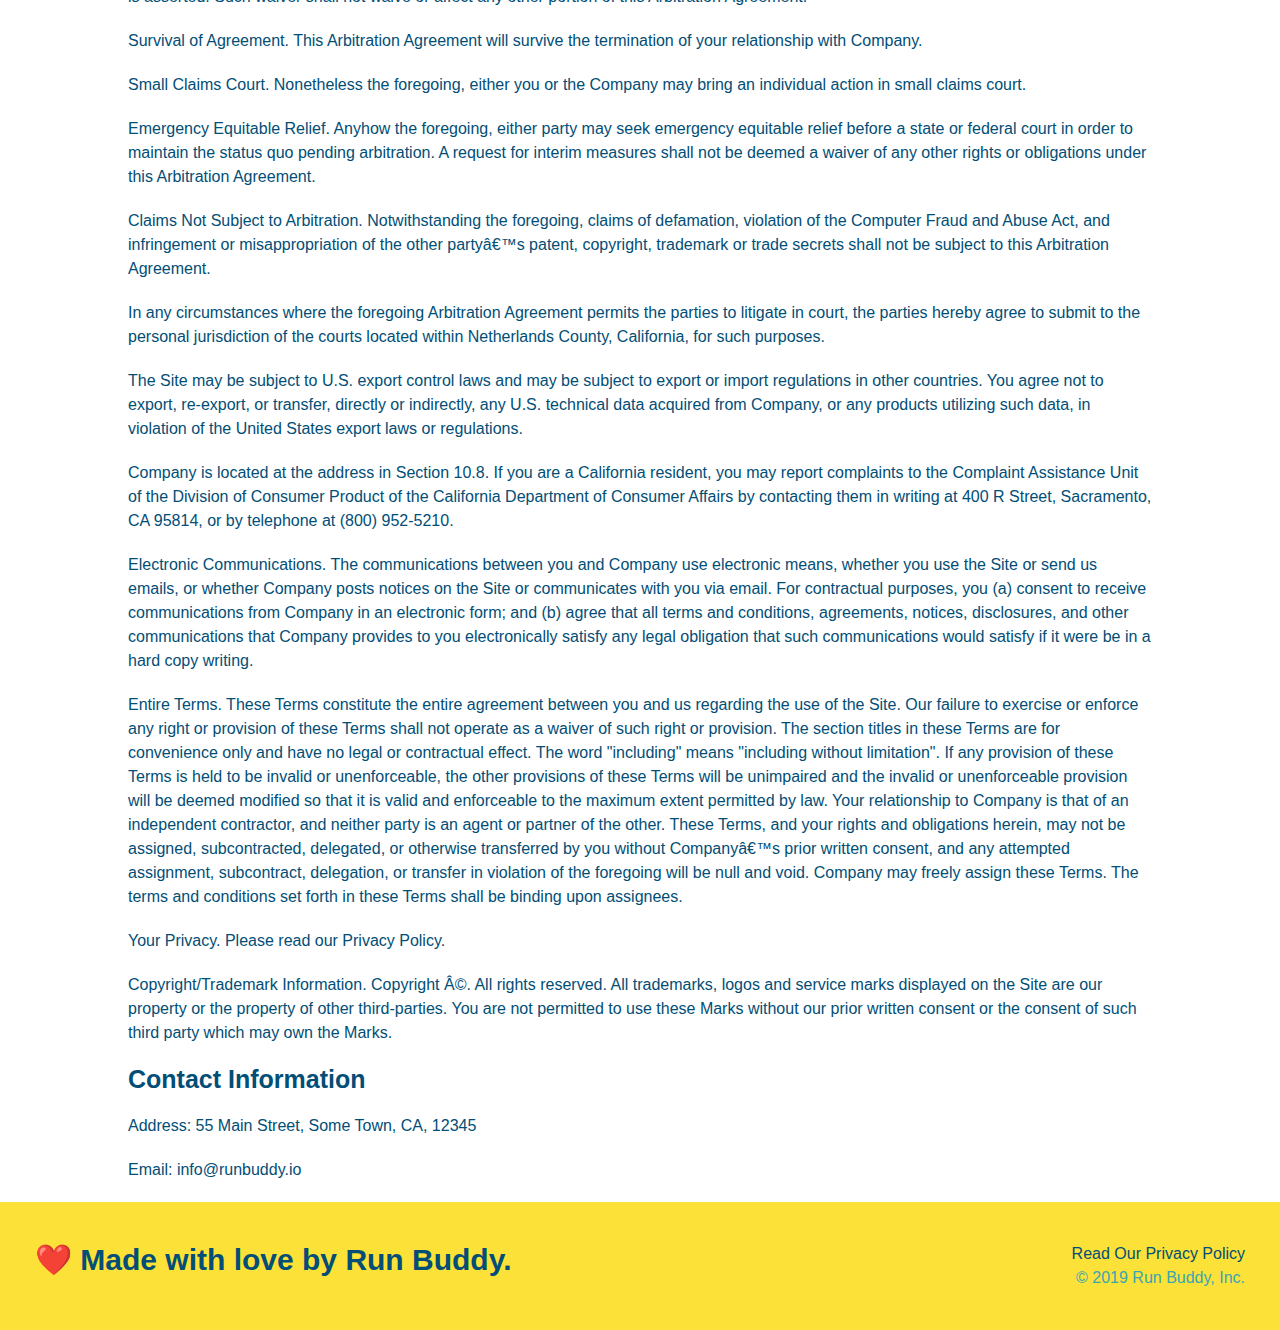
==== commit e1675b1e: "set up media queries" ====
--- a/privacy-policy.html
+++ b/privacy-policy.html
@@ -1,14 +1,15 @@
 <html>
     <head>
         <meta charset="UTF-8"/>
+        <meta name="viewport" content="width=device-width, initial-scale=1.0" />
         <title>Privacy Policy - Run Buddy</title>
         <link rel="stylesheet" href="./assets/css/style.css"/>
         <link rel="stylesheet" href="./assets/css/secondary-styles.css"/>
     </head>
     <body>
-        <header>
+        <header id="run-buddy">
             <h1>
-                <a href="/">RUN BUDDY</a>
+                <a href="./index.html#run-buddy">RUN BUDDY</a>
             </h1>
             <nav>
                 <!-- unordered list element-->
--- a/assets/css/style.css
+++ b/assets/css/style.css
@@ -12,6 +12,9 @@
 header {
     padding: 20px 35px;
     background-color:#39a6b2;
+    display: flex;
+    justify-content: space-between;
+    flex-wrap: wrap;
 }
 
 header h1 {
@@ -19,7 +22,6 @@
     font-size: 36px;
     color: #fce138;
     margin: 0;
-    display: inline;
 }
 
 header a {
@@ -28,35 +30,39 @@
 }
 
 header nav {
-    float: right;
     margin: 7px 0;
 }
 
-header nav ul li {
-    display: inline;
+header nav ul {
+    display: flex;
+    flex-wrap: wrap;
+    justify-content: space-between;
+    align-items: center;
+    list-style: none;
 }
 
 header nav ul li a {
-    margin: 0 30px;
+    padding: 10px 15px;
     font-weight: lighter;
-    font-size: 22px;
+    font-size: 1.55vw;
 }
 
 footer {
     background: #fce138;
     width: 100%;
     padding: 40px 35px;
+    display: flex;
+    justify-content: space-between;
+    flex-wrap: wrap;
 }
 
 footer h2 {
-    display: inline;
     color: #024e76;
     font-size: 30px;
     margin: 0;
 }
 
 footer div {
-    float: right;
     line-height: 1.5;
     text-align: right;
 }
@@ -71,21 +77,36 @@
 
 .hero {
     background-image: url("../images/hero-bg.jpeg");
-    height: 600px;
     background-size: cover;
     background-position: center;
-    position: relative;
+    display: flex;
+    justify-content: center;
+    flex-wrap: wrap;
+    align-items: flex-start;
+}
+
+.hero-cta {
+    width: 35%;
+    text-align: right;
+    margin: 3.5%;
+    color: #fff;
+    font-size: 18px;
+    line-height: 1.2;
+}
+
+.hero-cta h2 {
+    font-style: italic;
+    font-size: 55px;
+    color: #fce138;
 }
 
 .hero-form {
     color: #024e76;
     background-color: #fce138;
     padding: 20px;
-    width: 500px;
     border: 3px solid #024e76;
-    position: absolute;
-    bottom: 120px;
-    right: 140px;
+    width: 40%;
+    margin: 3.5%;
 }
 
 .hero-form h3 {
@@ -117,10 +138,6 @@
     padding: 10px 20px;
     border: none;
     font-size: 16px;
-}
-
-.intro {
-    text-align: center;
 }
 
 .intro p {
@@ -129,20 +146,21 @@
     width: 80%;
     font-size: 20px;
     margin: 0 auto;
+    text-align: center;
 }
 
 .steps {
+    background: #fce138;
+}
+
+.section-title {
+    font-size: 48px;
+    color: #024e76;
+    border-bottom: 3px solid;
+    padding-bottom: 20px;
     text-align: center;
-    background: #fce138;
-}
-
-.section-title {
-    font-size: 55px;
-    color: #024e76;
-    margin-bottom: 35px;
-    padding: 0 100px 20px 100px;
-    display: inline-block;
-    border-bottom: 3px solid;
+    margin: 0 auto 35px auto;
+    width: 50%;
 }
 
 .primary-border {
@@ -153,79 +171,93 @@
     border-color: #39a6b2;
 }
 
-.steps div {
-    margin-bottom: 80px;
-}
-
-.steps img {
-    width: 15%;
-    margin: 10px 0;
-}
-
-.steps h3 {
+.step {
+    margin: 50px auto;
+    padding-bottom: 50px;
+    width: 80%;
+    border-bottom: 1px solid #39a6b2;
+    display: flex;
+    flex-wrap: wrap;
+    align-items: center;
+    justify-content: space-between;
+}
+
+.step h3 {
     color: #024e76;
     font-size: 46px;
-    margin-top: 10px;
-}
-
-.steps p {
+    flex: 1 30%;
+}
+
+.step-info {
+    flex: 2 70%;
+    display: flex;
+    flex-wrap: wrap;
+    align-items: center;
+}
+
+.step-img {
+    flex: 1 12%;
+    margin-right: 20px;
+}
+
+.step-img img {
+    max-width: 100%;
+}
+
+.step-text {
+    flex: 12;
+}
+
+.step-text p {
     color: #39a6b2;
-    font-size: 23px;
-}
-
-.steps span {
-    font-size: 38px;
+    font-size: 18px;
+}
+
+.step-text h4 {
+    font-size: 26px;
+    line-height: 1.5;
+    color: #024e76;
 }
 
 .trainers {
-    text-align: center;
+    width: 100%;
+    margin: 0 auto;
+    display: flex;
+    flex-wrap: wrap;
+    justify-content: space-around;
 }
 
 .trainer {
-    width: 900px;
-    margin: 0 auto 30px auto;
+    margin: 20px;
     background: #024e76;
     color: #fce138;
-    overflow: auto;
+    flex: 1;
 }
 
 .trainer img {
-    width: 35%;
-    float: left;
+    width: 100%;
 }
 
 .trainer-bio {
-    padding: 35px;
-    float: left;
-    width: 65%;
-}
-
-.text-left {
-    text-align: left;
-}
-
-.text-right {
-    text-align: right;
+    padding: 25px;
+    line-height: 1.3;
 }
 
 .trainer-bio h3 {
-    font-size: 32px;
-    margin-bottom: 8px;
+    font-size: 28px;
 }
 
 .trainer-bio h4 {
     font-weight: lighter;
-    font-size: 26px;
-    margin-bottom: 25px;
+    font-size: 22px;
+    margin-bottom: 15px;
 }
 
 .trainer-bio p {
     font-size: 17px;
-    line-height: 1.3;
 }
 
 .contact {
-    text-align: center;
     background: #024e76;
 }
 
@@ -233,17 +265,22 @@
     color: #fce138;
 }
 
+.contact-info {
+    display: flex;
+    justify-content: space-between;
+    flex-wrap: wrap;
+}
+
+.contact-info > * {
+    flex: 1;
+    margin: 15px;
+}
+
 .contact-info iframe {
-    width: 400px;
     height: 400px;
 }
 
 .contact-info div {
-    display: inline-block;
-    width: 410px;
-    vertical-align: top;
-    text-align: left;
-    margin: 30px 0 0 60px;
     color: white;
 }
 
@@ -255,10 +292,55 @@
 .contact-info p, .contact-info address {
     margin: 20px 0;
     line-height: 1.5;
-    font-size: 20px;
+    font-size: 16px;
     font-style: normal;
 }
 
 .contact-info a {
     color: #fce138;
+}
+
+.contact-form input, .contact-form textarea {
+    border: 1px solid #024e76;
+    display: block;
+    padding: 7px 15px;
+    font-size: 16px;
+    color: #024e76;
+    width: 100%;
+    margin-bottom: 15px;
+    margin-top: 5px;
+}
+
+.contact-form button {
+    width: 100%;
+    border: none;
+    background: #fce138;
+    color: #024e76;
+    text-align: center;
+    padding: 15px 0;
+    font-size: 16px;
+}
+
+.text-left {
+    text-align: left;
+}
+
+.text-right {
+    text-align: right;
+}
+
+.flex-row {
+    display: flex;
+}
+
+@media screen and (max-width: 980px) {
+   
+}
+
+@media screen and (max-width: 768px) {
+   
+}
+
+@media screen and (max-width: 575px) {
+   
 }